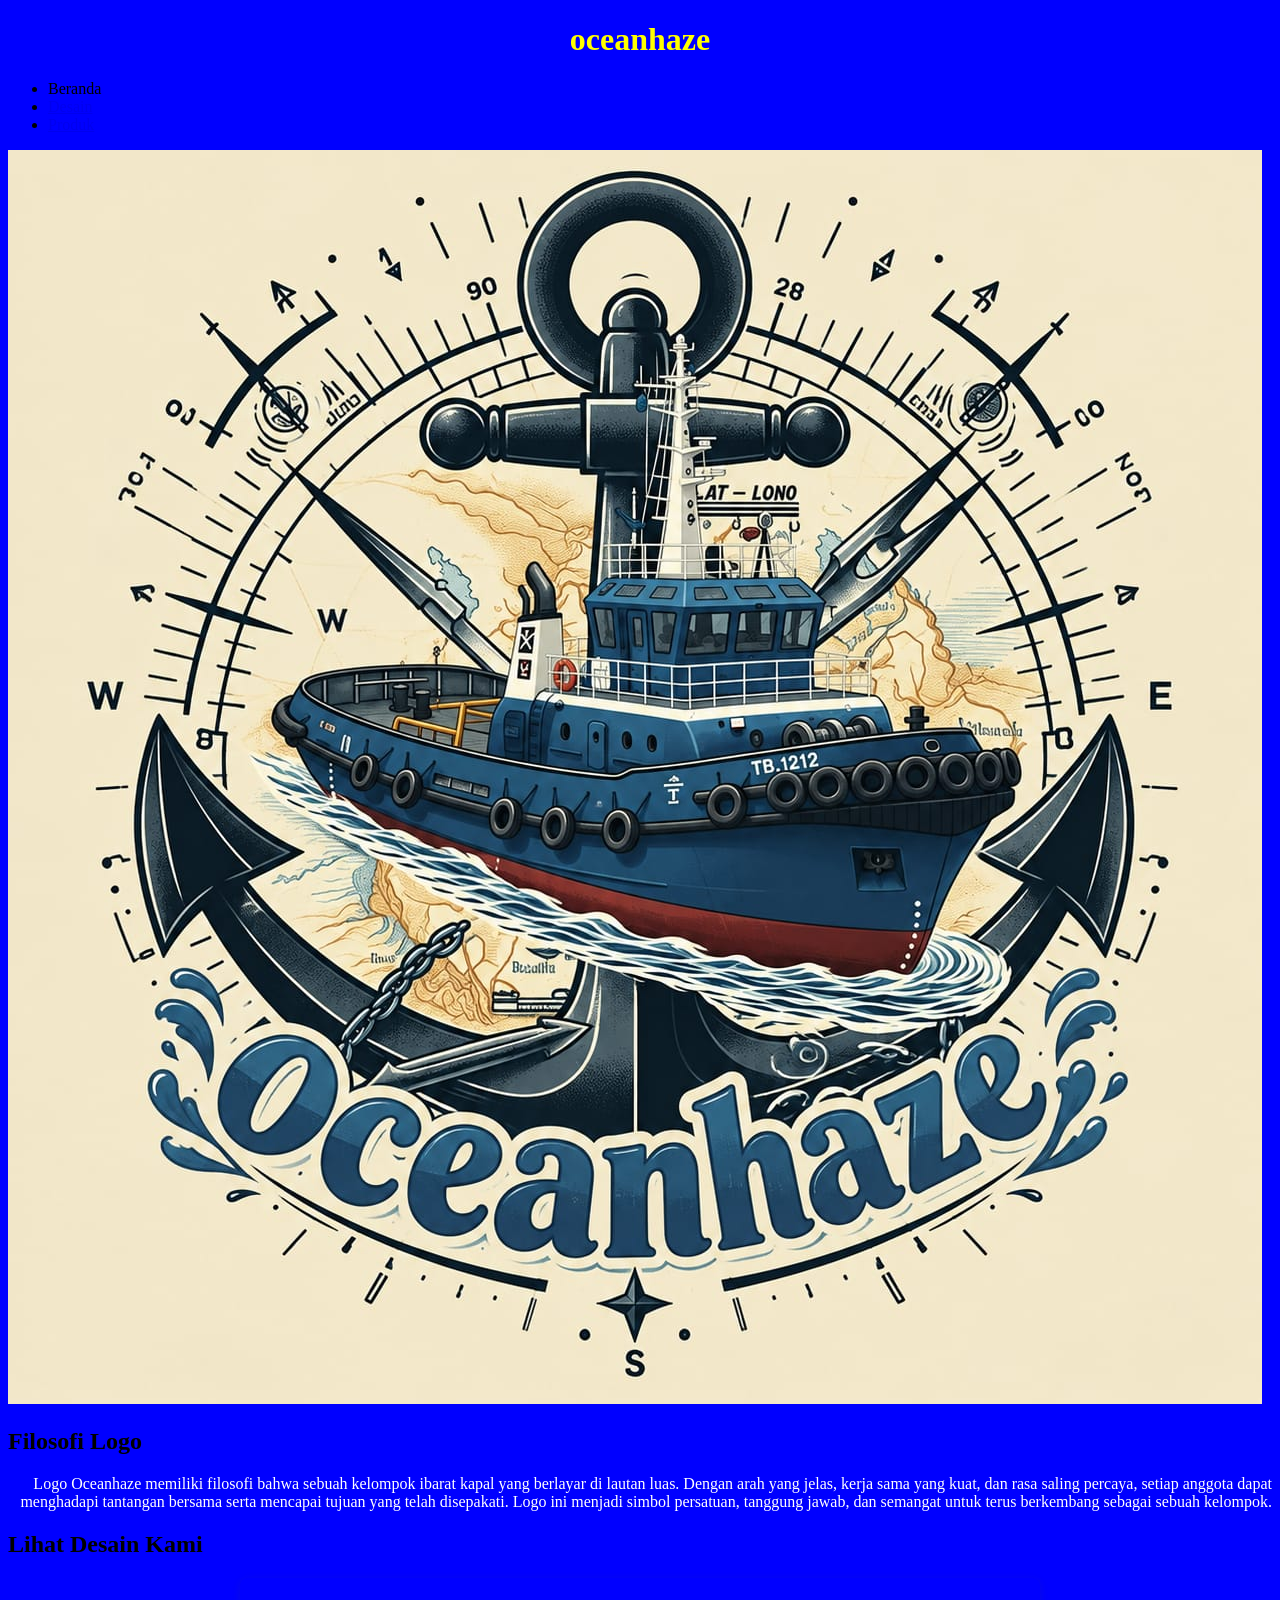
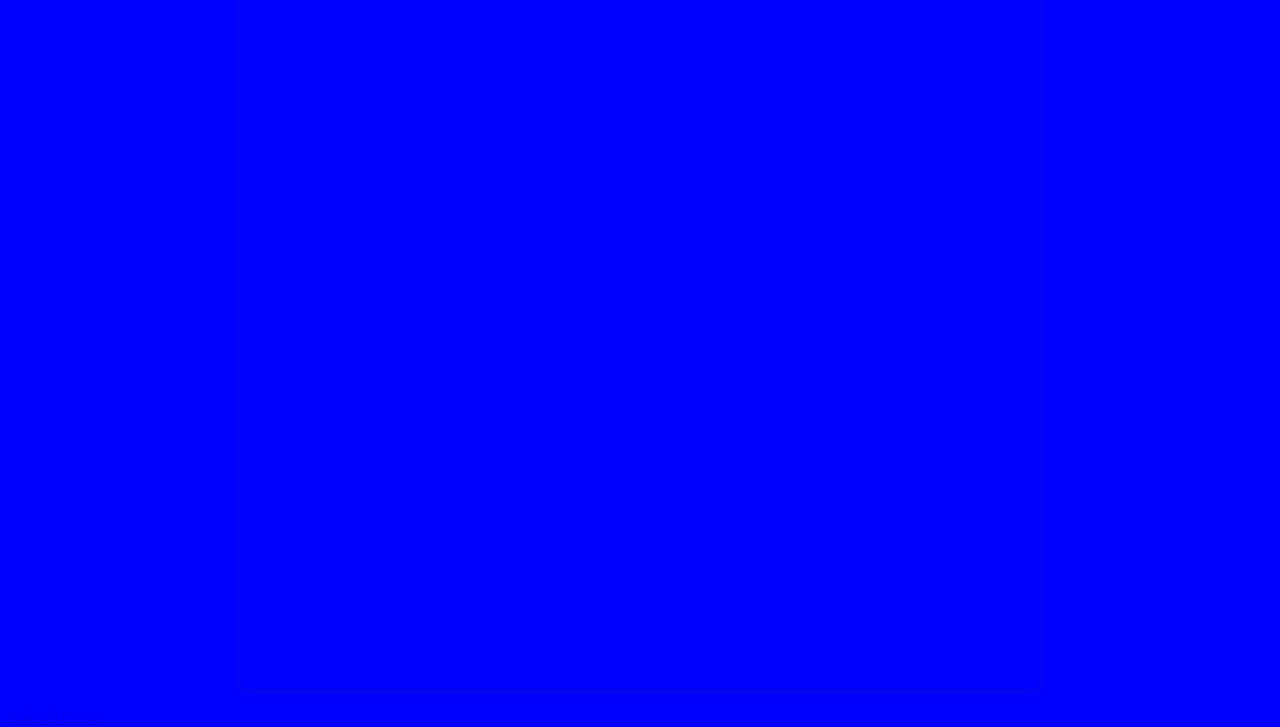
==== index.html @ 92beea26 "Update index.html" ====
<!DOCTYPE html>
<html lang="id">
<head>
  <meta charset="UTF-8">
  <meta name="viewport" content="width=device-width, initial-scale=1.0">
  <title>oceanhaze</title>
  <link rel="stylesheet" href="style.css">
</head>
<body>
  <div class="content">
    <h1>oceanhaze</h1>

    <ul>
      <li>Beranda</li>
      <li><a href="desain.html">Desain</a></li>
      <li><a href="produk.html">Produk</a></li>
    </ul>

    <img src="logo1.jpg" alt="oceanhaze" class="logo">

    <h2>Filosofi Logo</h2>
    <p>Logo Oceanhaze memiliki filosofi bahwa sebuah kelompok ibarat kapal yang berlayar di lautan luas. Dengan arah yang jelas, kerja sama yang kuat, dan rasa saling percaya, setiap anggota dapat menghadapi tantangan bersama serta mencapai tujuan yang telah disepakati. Logo ini menjadi simbol persatuan, tanggung jawab, dan semangat untuk terus berkembang sebagai sebuah kelompok.   </p>

    <h2>Lihat Desain Kami</h2>

<div style="position: relative; width: 100%; max-width: 800px; margin: 20px auto; height: 0; padding-top: 56.25%; box-shadow: 0 2px 8px 0 rgba(63,69,81,0.16); overflow: hidden; border-radius: 8px; will-change: transform;">
  <iframe loading="lazy" style="position: absolute; width: 100%; height: 100%; top: 0; left: 0; border: none; padding: 0; margin: 0;"
    src="https://canva.link/8p2ozuhrlakd3a4" allowfullscreen="allowfullscreen" allow="fullscreen">
  </iframe>
</div>

<a href="https://canva.link/8p2ozuhrlakd3a4" target="_blank" rel="noopener" class="tombol">
  Buka di Canva
</a>
  </div>
</body>
</html>
---- style.css ----
html {
  height: 100%;
}
h1 {text-align:center;color:yellow;
   font-weight:bold;
   }
    p {text-align:right;
      font-family:times new roman;
      font-size:11;
       color:white;
      }
body {background-color:blue;
      border:6px white;
      border-radius:25px;
     }
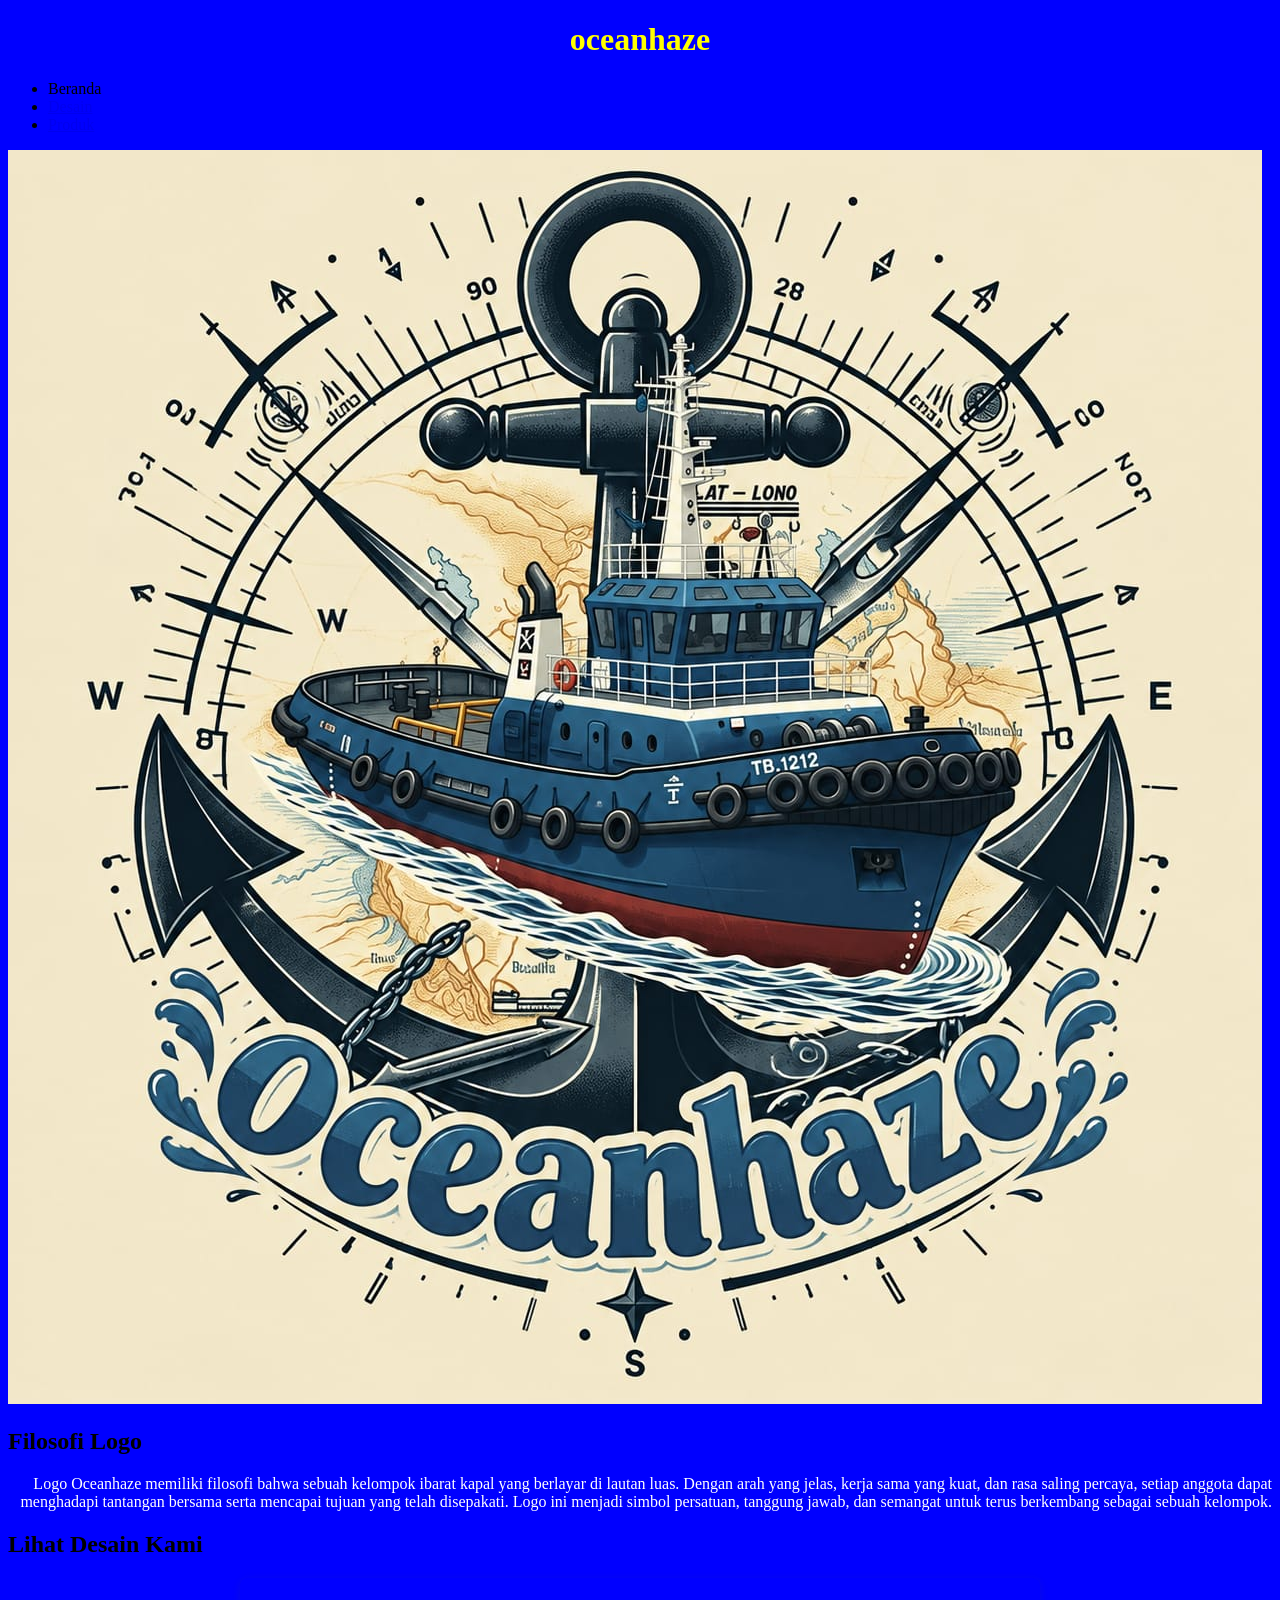
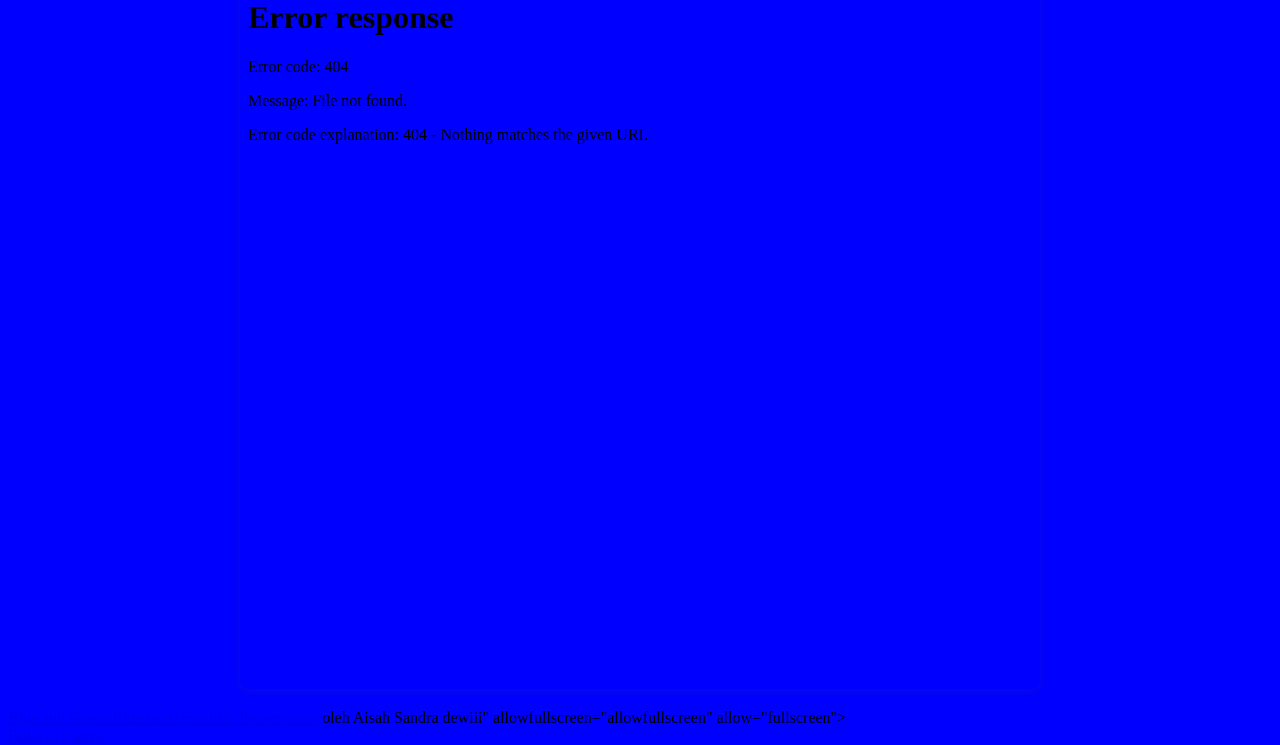
==== commit 98bacecb: "Update index.html" ====
--- a/index.html
+++ b/index.html
@@ -25,7 +25,14 @@
 
 <div style="position: relative; width: 100%; max-width: 800px; margin: 20px auto; height: 0; padding-top: 56.25%; box-shadow: 0 2px 8px 0 rgba(63,69,81,0.16); overflow: hidden; border-radius: 8px; will-change: transform;">
   <iframe loading="lazy" style="position: absolute; width: 100%; height: 100%; top: 0; left: 0; border: none; padding: 0; margin: 0;"
-    src="https://canva.link/8p2ozuhrlakd3a4" allowfullscreen="allowfullscreen" allow="fullscreen">
+    src="<div style="position: relative; width: 100%; height: 0; padding-top: 56.2500%;
+ padding-bottom: 0; box-shadow: 0 2px 8px 0 rgba(63,69,81,0.16); margin-top: 1.6em; margin-bottom: 0.9em; overflow: hidden;
+ border-radius: 8px; will-change: transform;">
+  <iframe loading="lazy" style="position: absolute; width: 100%; height: 100%; top: 0; left: 0; border: none; padding: 0;margin: 0;"
+    src="https://www.canva.com/design/DAHXHnWVljQ/9hbPjhx41VE2E7U8H_aywQ/view?embed" allowfullscreen="allowfullscreen" allow="fullscreen">
+  </iframe>
+</div>
+<a href="https:&#x2F;&#x2F;www.canva.com&#x2F;design&#x2F;DAHXHnWVljQ&#x2F;9hbPjhx41VE2E7U8H_aywQ&#x2F;view?utm_content=DAHXHnWVljQ&amp;utm_campaign=designshare&amp;utm_medium=embeds&amp;utm_source=link" target="_blank" rel="noopener">Blue and Green Illustrated Sea Life Presentation</a> oleh Aisah Sandra dewiii" allowfullscreen="allowfullscreen" allow="fullscreen">
   </iframe>
 </div>
 
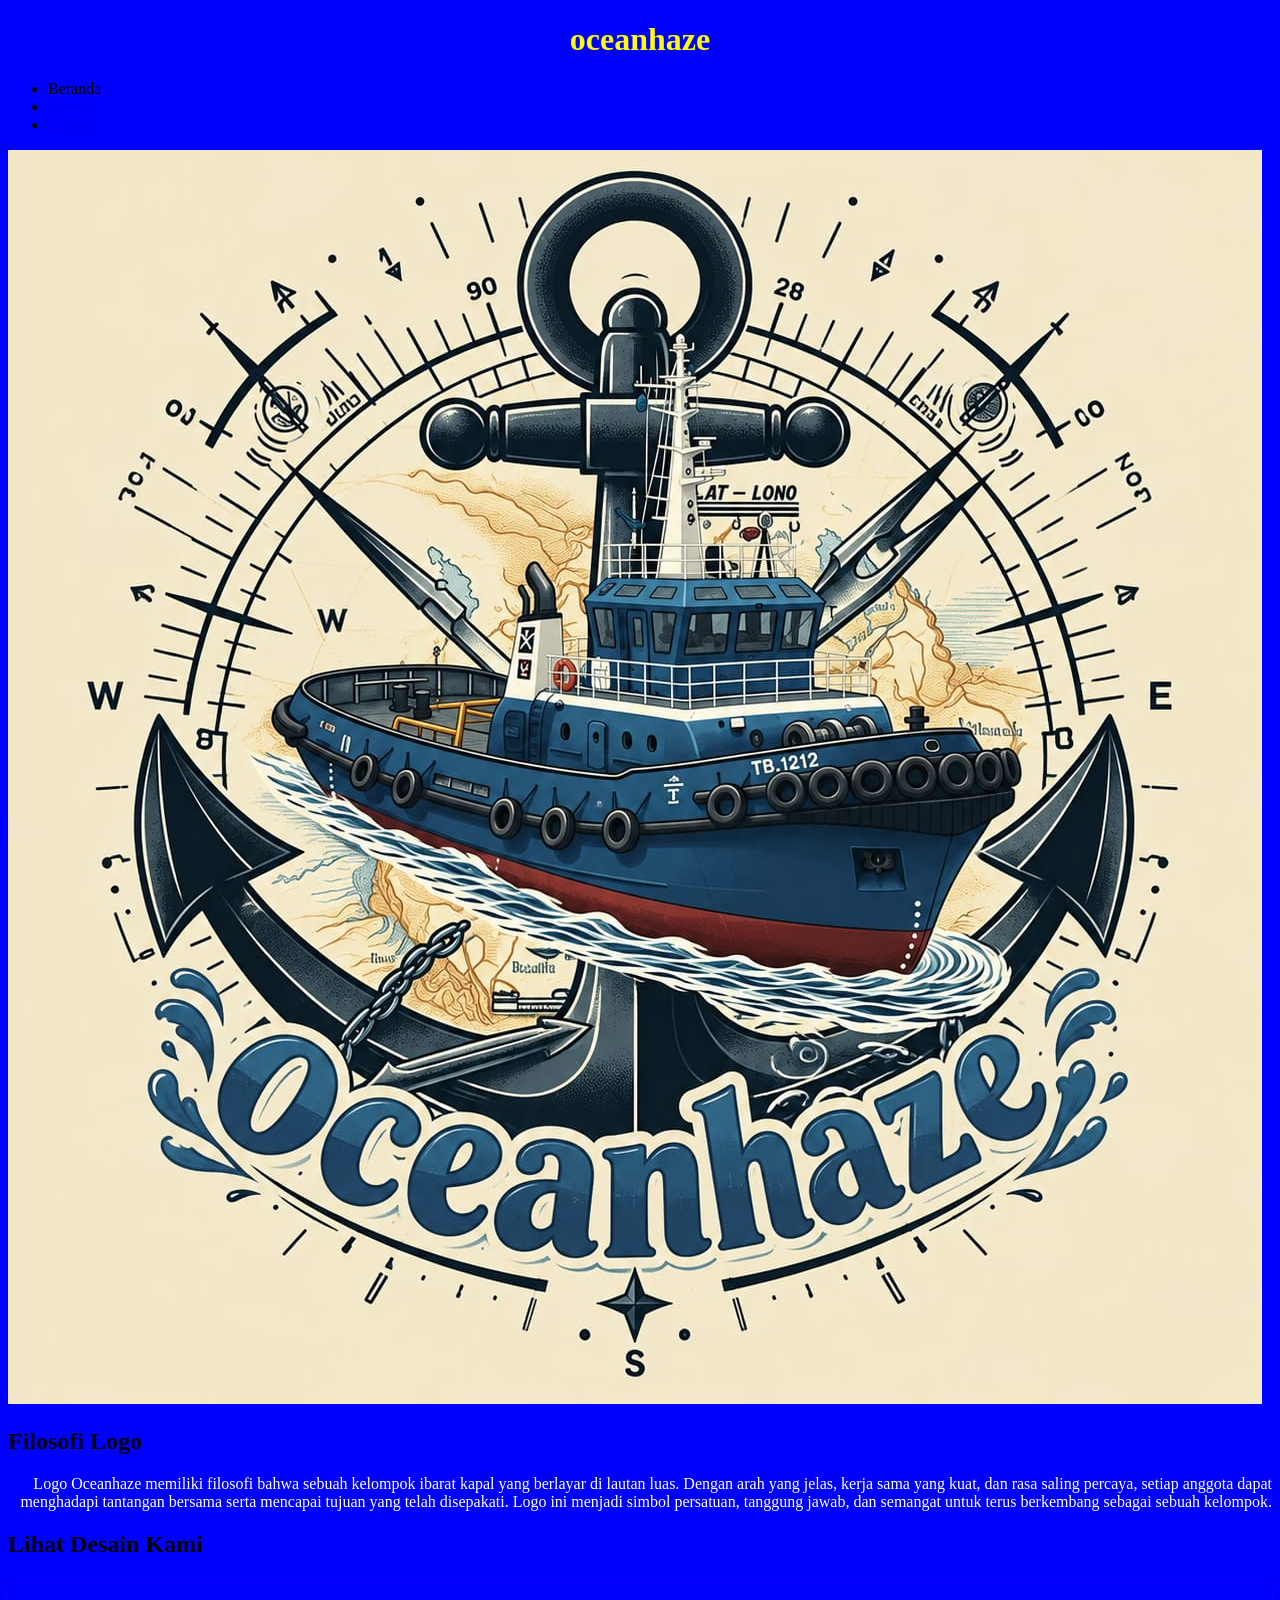
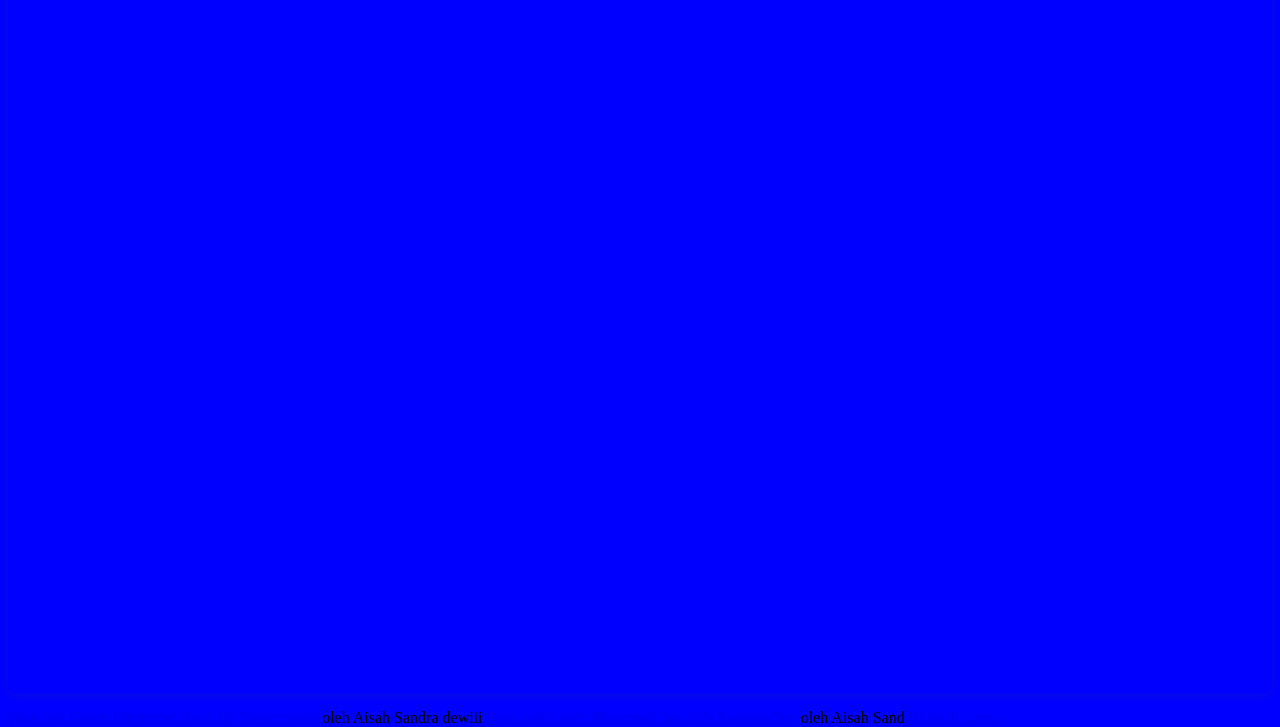
==== commit 7daf3545: "Update index.html" ====
--- a/index.html
+++ b/index.html
@@ -23,22 +23,18 @@
 
     <h2>Lihat Desain Kami</h2>
 
-<div style="position: relative; width: 100%; max-width: 800px; margin: 20px auto; height: 0; padding-top: 56.25%; box-shadow: 0 2px 8px 0 rgba(63,69,81,0.16); overflow: hidden; border-radius: 8px; will-change: transform;">
-  <iframe loading="lazy" style="position: absolute; width: 100%; height: 100%; top: 0; left: 0; border: none; padding: 0; margin: 0;"
-    src="<div style="position: relative; width: 100%; height: 0; padding-top: 56.2500%;
+<div style="position: relative; width: 100%; height: 0; padding-top: 56.2500%;
  padding-bottom: 0; box-shadow: 0 2px 8px 0 rgba(63,69,81,0.16); margin-top: 1.6em; margin-bottom: 0.9em; overflow: hidden;
  border-radius: 8px; will-change: transform;">
   <iframe loading="lazy" style="position: absolute; width: 100%; height: 100%; top: 0; left: 0; border: none; padding: 0;margin: 0;"
     src="https://www.canva.com/design/DAHXHnWVljQ/9hbPjhx41VE2E7U8H_aywQ/view?embed" allowfullscreen="allowfullscreen" allow="fullscreen">
   </iframe>
 </div>
-<a href="https:&#x2F;&#x2F;www.canva.com&#x2F;design&#x2F;DAHXHnWVljQ&#x2F;9hbPjhx41VE2E7U8H_aywQ&#x2F;view?utm_content=DAHXHnWVljQ&amp;utm_campaign=designshare&amp;utm_medium=embeds&amp;utm_source=link" target="_blank" rel="noopener">Blue and Green Illustrated Sea Life Presentation</a> oleh Aisah Sandra dewiii" allowfullscreen="allowfullscreen" allow="fullscreen">
-  </iframe>
-</div>
+<a href="https:&#x2F;&#x2F;www.canva.com&#x2F;design&#x2F;DAHXHnWVljQ&#x2F;9hbPjhx41VE2E7U8H_aywQ&#x2F;view?utm_content=DAHXHnWVljQ&amp;utm_campaign=designshare&amp;utm_medium=embeds&amp;utm_source=link" target="_blank" rel="noopener">Blue and Green Illustrated Sea Life Presentation</a> oleh Aisah Sandra dewiii
+<a href="https:&#x2F;&#x2F;www.canva.com&#x2F;design&#x2F;DAHXHnWVljQ&#x2F;9hbPjhx41VE2E7U8H_aywQ&#x2F;view?utm_content=DAHXHnWVljQ&amp;utm_campaign=designshare&amp;utm_medium=embeds&amp;utm_source=link" target="_blank" rel="noopener">Blue and Green Illustrated Sea Life Presentation</a> oleh Aisah Sand
 
 <a href="https://canva.link/8p2ozuhrlakd3a4" target="_blank" rel="noopener" class="tombol">
-  Buka di Canva
-</a>
+  Buka di Canva</a>
   </div>
 </body>
 </html>
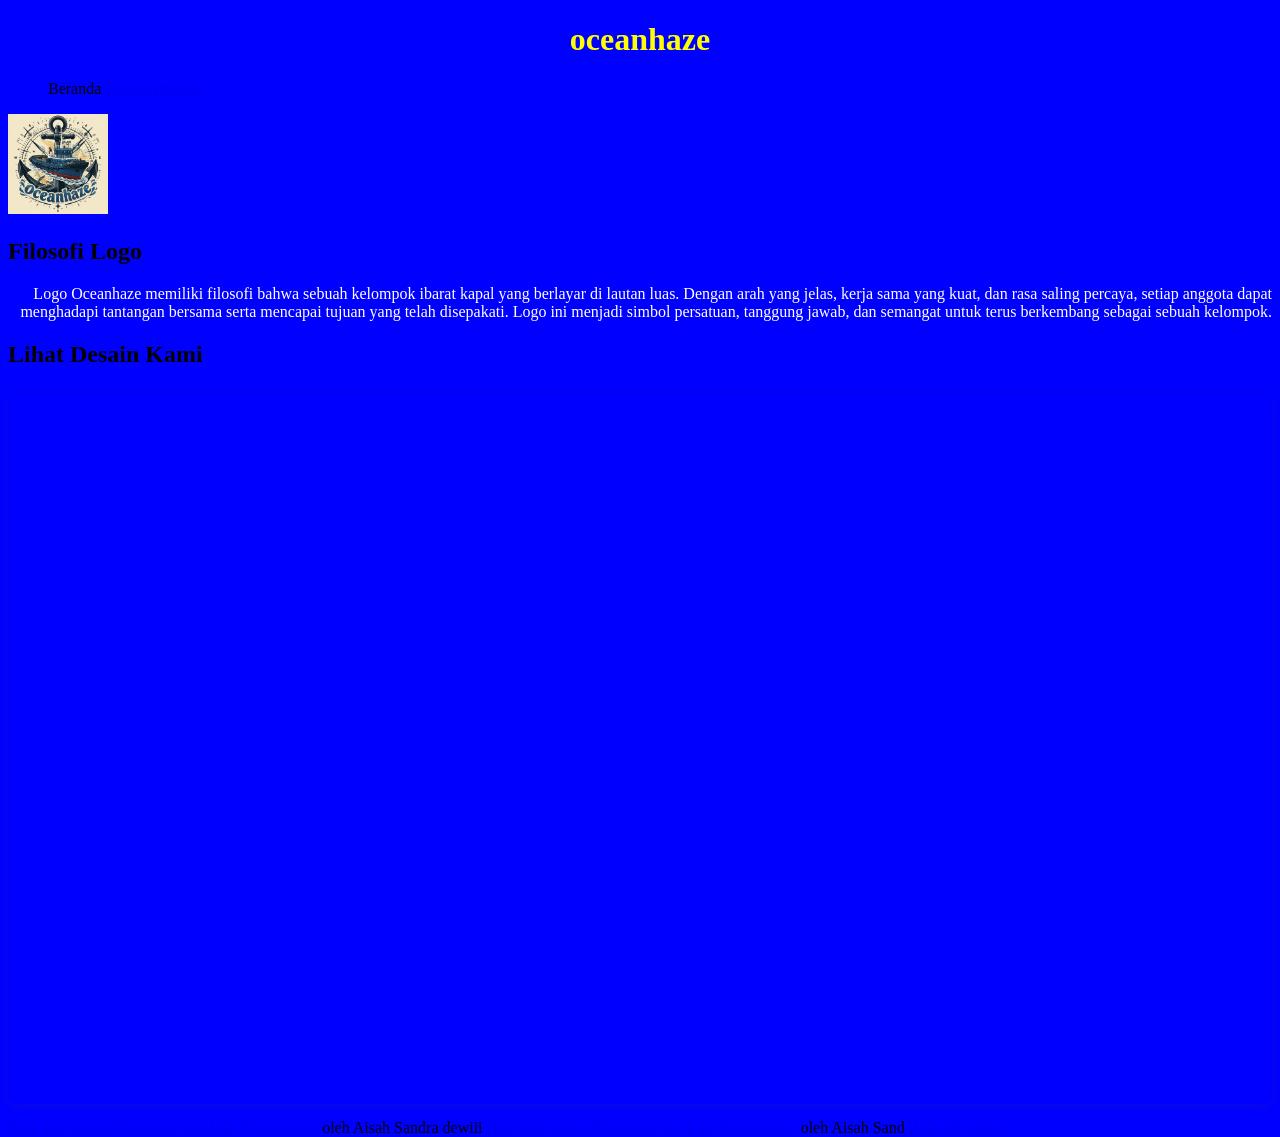
==== commit 631cd37c: "Update index.html" ====
--- a/index.html
+++ b/index.html
@@ -7,7 +7,7 @@
   <link rel="stylesheet" href="style.css">
 </head>
 <body>
-  <div class="content">
+  
     <h1>oceanhaze</h1>
 
     <ul>
--- a/style.css
+++ b/style.css
@@ -14,3 +14,8 @@
       border-radius:25px;
      }
 
+ul {list-style-type:none;}
+li {display:inline;
+   }
+img {width:100px;
+    }
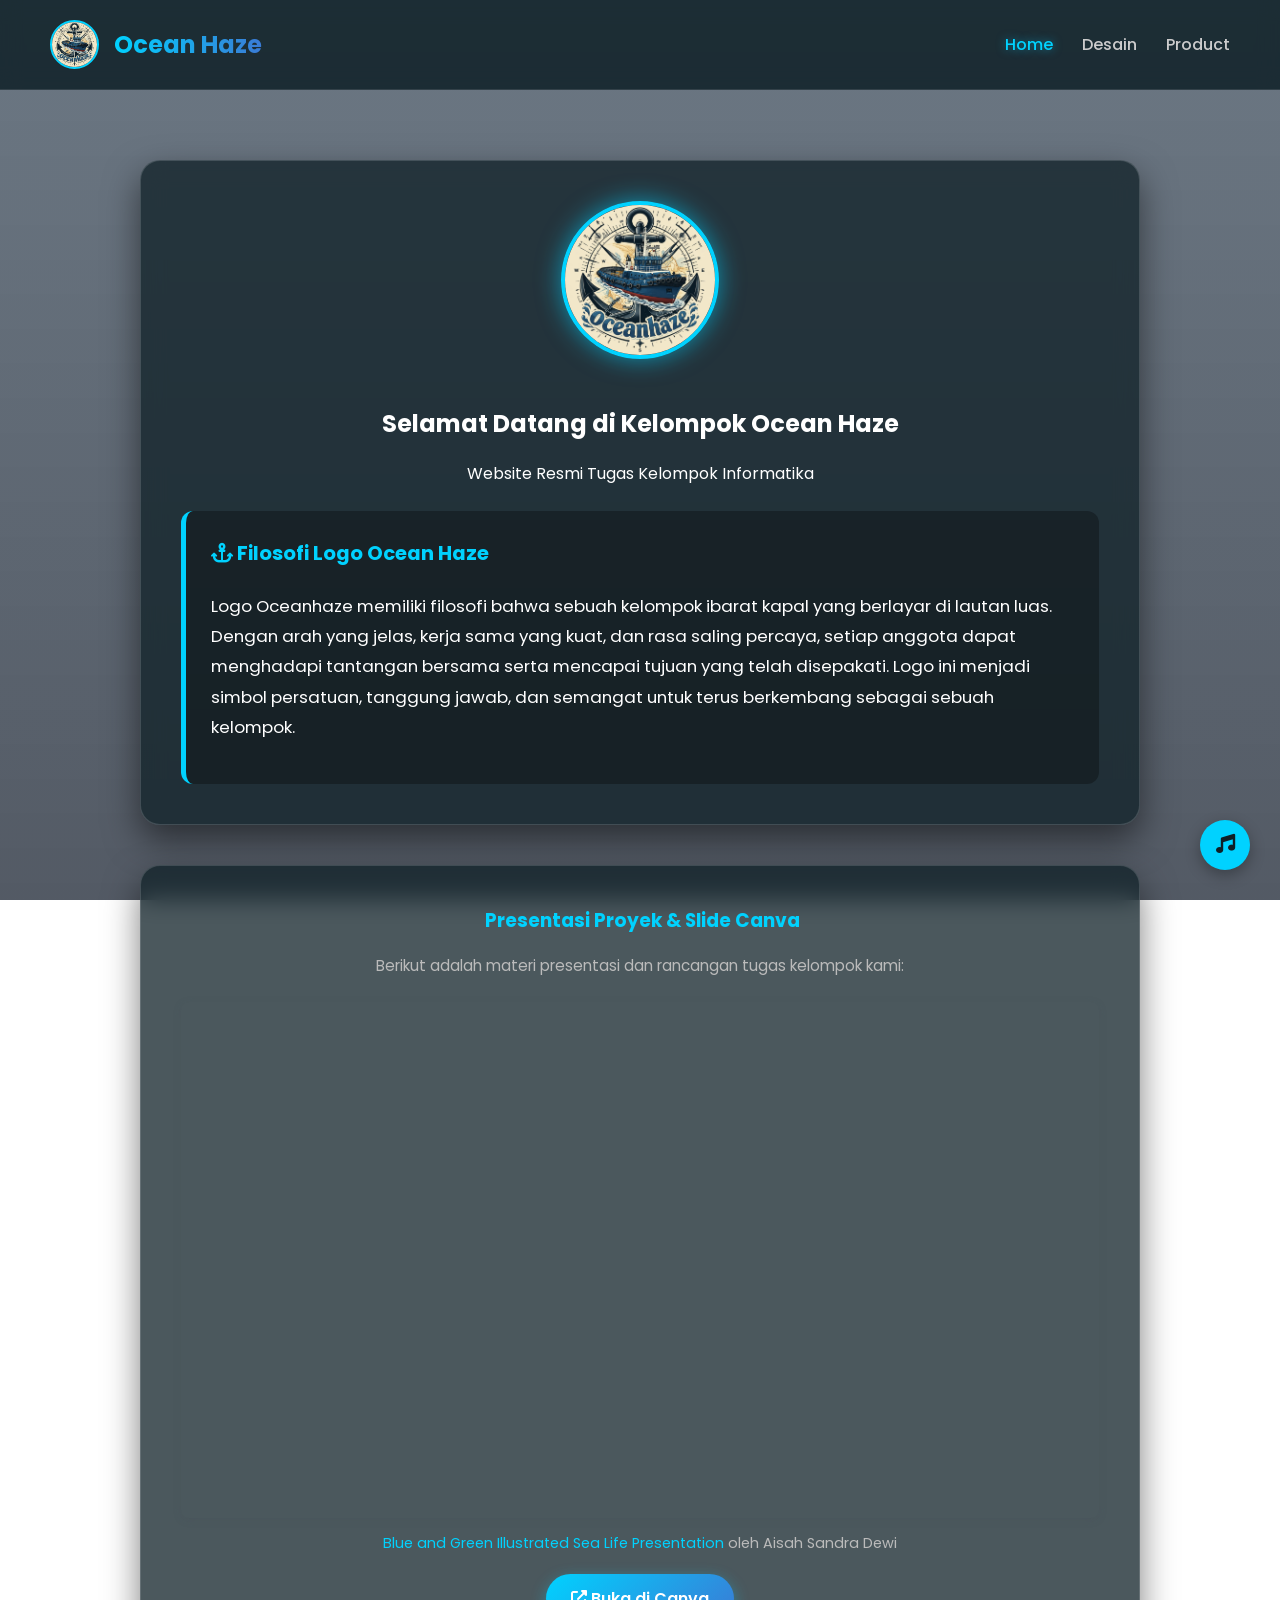
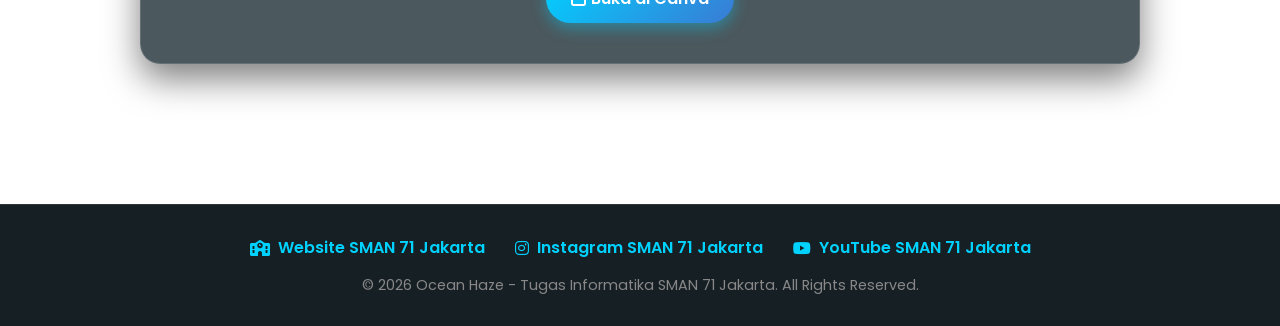
==== commit 4fbcabd5: "Create index.html" ====
--- a/index.html
+++ b/index.html
@@ -1,40 +1,358 @@
 <!DOCTYPE html>
 <html lang="id">
 <head>
-  <meta charset="UTF-8">
-  <meta name="viewport" content="width=device-width, initial-scale=1.0">
-  <title>oceanhaze</title>
-  <link rel="stylesheet" href="style.css">
+    <meta charset="UTF-8">
+    <meta name="viewport" content="width=device-width, initial-scale=1.0">
+    <title>Ocean Haze - Beranda</title>
+    <!-- Google Fonts & FontAwesome untuk Ikon -->
+    <link href="https://fonts.googleapis.com/css2?family=Poppins:wght@300;400;600;700&display=swap" rel="stylesheet">
+    <link rel="stylesheet" href="https://cdnjs.cloudflare.com/ajax/libs/font-awesome/6.4.0/css/all.min.css">
+    <style>
+        /* Kustom Mouse Pointer bertema Ocean */
+        body, html {
+            cursor: url('https://img.icons8.com/color/24/water.png'), auto;
+            margin: 0;
+            padding: 0;
+            font-family: 'Poppins', sans-serif;
+            color: #fff;
+            overflow-x: hidden;
+            scroll-behavior: smooth;
+        }
+
+        /* Background Gambar Underwater Cartoon dengan Efek Overlay Gelap agar Teks Jelas */
+        .ocean-bg {
+            position: fixed;
+            top: 0;
+            left: 0;
+            width: 100%;
+            height: 100vh;
+            background: linear-gradient(rgba(10, 30, 50, 0.6), rgba(10, 20, 35, 0.7)), 
+                        url('view-underwater-sea-life-cartoon-style.jpg') no-repeat center center fixed;
+            background-size: cover;
+            z-index: -1;
+        }
+
+        /* Navigasi / Header */
+        header {
+            display: flex;
+            justify-content: space-between;
+            align-items: center;
+            padding: 20px 50px;
+            background: rgba(15, 32, 39, 0.85);
+            backdrop-filter: blur(10px);
+            position: sticky;
+            top: 0;
+            z-index: 100;
+            border-bottom: 1px solid rgba(255, 255, 255, 0.1);
+        }
+
+        .logo-title {
+            display: flex;
+            align-items: center;
+            gap: 15px;
+        }
+
+        .logo-title img {
+            width: 45px;
+            height: 45px;
+            border-radius: 50%;
+            object-fit: cover;
+            border: 2px solid #00d2ff;
+        }
+
+        .logo-title h1 {
+            font-size: 1.5rem;
+            margin: 0;
+            background: linear-gradient(to right, #00d2ff, #3a7bd5);
+            -webkit-background-clip: text;
+            -webkit-text-fill-color: transparent;
+        }
+
+        nav a {
+            color: #ccc;
+            text-decoration: none;
+            margin-left: 25px;
+            font-weight: 500;
+            transition: 0.3s;
+        }
+
+        nav a:hover, nav a.active {
+            color: #00d2ff;
+            text-shadow: 0 0 10px rgba(0, 210, 255, 0.5);
+        }
+
+        /* Konten Utama */
+        .container {
+            max-width: 1000px;
+            margin: 50px auto;
+            padding: 20px;
+            text-align: center;
+        }
+
+        .hero-card {
+            background: rgba(15, 32, 39, 0.75);
+            backdrop-filter: blur(12px);
+            border: 1px solid rgba(255, 255, 255, 0.15);
+            border-radius: 20px;
+            padding: 40px;
+            box-shadow: 0 15px 35px rgba(0, 0, 0, 0.5);
+            margin-bottom: 40px;
+        }
+
+        .main-logo {
+            width: 150px;
+            height: 150px;
+            border-radius: 50%;
+            object-fit: cover;
+            border: 4px solid #00d2ff;
+            box-shadow: 0 0 25px rgba(0, 210, 255, 0.6);
+            margin-bottom: 20px;
+            transition: transform 0.5s;
+        }
+
+        .main-logo:hover {
+            transform: scale(1.05);
+        }
+
+        .philosophy-box {
+            text-align: left;
+            background: rgba(0, 0, 0, 0.3);
+            padding: 25px;
+            border-radius: 12px;
+            border-left: 5px solid #00d2ff;
+            margin-top: 25px;
+            line-height: 1.8;
+            font-size: 1.05rem;
+        }
+
+        /* Tombol Kustom untuk Canva */
+        .tombol {
+            display: inline-block;
+            background: linear-gradient(135deg, #00d2ff, #3a7bd5);
+            color: #fff;
+            padding: 12px 25px;
+            border-radius: 25px;
+            text-decoration: none;
+            font-weight: 600;
+            margin-top: 20px;
+            box-shadow: 0 5px 15px rgba(0, 210, 255, 0.4);
+            transition: 0.3s;
+        }
+
+        .tombol:hover {
+            transform: translateY(-2px);
+            box-shadow: 0 8px 20px rgba(0, 210, 255, 0.6);
+            color: #fff;
+        }
+
+        .canva-credits {
+            margin-top: 15px;
+            font-size: 0.9rem;
+            color: #bbb;
+        }
+
+        .canva-credits a {
+            color: #00d2ff;
+            text-decoration: none;
+        }
+
+        .canva-credits a:hover {
+            text-decoration: underline;
+        }
+
+        /* Backsound Control Button */
+        .audio-control {
+            position: fixed;
+            bottom: 30px;
+            right: 30px;
+            background: #00d2ff;
+            color: #0f2027;
+            border: none;
+            width: 50px;
+            height: 50px;
+            border-radius: 50%;
+            cursor: pointer;
+            box-shadow: 0 5px 15px rgba(0,0,0,0.3);
+            font-size: 1.2rem;
+            z-index: 1000;
+            transition: 0.3s;
+            display: flex;
+            align-items: center;
+            justify-content: center;
+        }
+
+        .audio-control:hover {
+            transform: scale(1.1);
+            background: #fff;
+        }
+
+        /* Footer Credential */
+        footer {
+            background: rgba(10, 20, 25, 0.95);
+            padding: 30px 20px;
+            text-align: center;
+            border-top: 1px solid rgba(255, 255, 255, 0.1);
+            margin-top: 80px;
+        }
+
+        .footer-links {
+            display: flex;
+            justify-content: center;
+            gap: 30px;
+            margin-bottom: 15px;
+            flex-wrap: wrap;
+        }
+
+        .footer-links a {
+            color: #00d2ff;
+            text-decoration: none;
+            font-weight: 600;
+            display: flex;
+            align-items: center;
+            gap: 8px;
+            transition: 0.3s;
+        }
+
+        .footer-links a:hover {
+            color: #fff;
+            text-shadow: 0 0 8px #00d2ff;
+        }
+
+        footer p {
+            color: #888;
+            font-size: 0.9rem;
+            margin: 0;
+        }
+    </style>
 </head>
 <body>
-  
-    <h1>oceanhaze</h1>
-
-    <ul>
-      <li>Beranda</li>
-      <li><a href="desain.html">Desain</a></li>
-      <li><a href="produk.html">Produk</a></li>
-    </ul>
-
-    <img src="logo1.jpg" alt="oceanhaze" class="logo">
-
-    <h2>Filosofi Logo</h2>
-    <p>Logo Oceanhaze memiliki filosofi bahwa sebuah kelompok ibarat kapal yang berlayar di lautan luas. Dengan arah yang jelas, kerja sama yang kuat, dan rasa saling percaya, setiap anggota dapat menghadapi tantangan bersama serta mencapai tujuan yang telah disepakati. Logo ini menjadi simbol persatuan, tanggung jawab, dan semangat untuk terus berkembang sebagai sebuah kelompok.   </p>
-
-    <h2>Lihat Desain Kami</h2>
-
-<div style="position: relative; width: 100%; height: 0; padding-top: 56.2500%;
- padding-bottom: 0; box-shadow: 0 2px 8px 0 rgba(63,69,81,0.16); margin-top: 1.6em; margin-bottom: 0.9em; overflow: hidden;
- border-radius: 8px; will-change: transform;">
-  <iframe loading="lazy" style="position: absolute; width: 100%; height: 100%; top: 0; left: 0; border: none; padding: 0;margin: 0;"
-    src="https://www.canva.com/design/DAHXHnWVljQ/9hbPjhx41VE2E7U8H_aywQ/view?embed" allowfullscreen="allowfullscreen" allow="fullscreen">
-  </iframe>
-</div>
-<a href="https:&#x2F;&#x2F;www.canva.com&#x2F;design&#x2F;DAHXHnWVljQ&#x2F;9hbPjhx41VE2E7U8H_aywQ&#x2F;view?utm_content=DAHXHnWVljQ&amp;utm_campaign=designshare&amp;utm_medium=embeds&amp;utm_source=link" target="_blank" rel="noopener">Blue and Green Illustrated Sea Life Presentation</a> oleh Aisah Sandra dewiii
-<a href="https:&#x2F;&#x2F;www.canva.com&#x2F;design&#x2F;DAHXHnWVljQ&#x2F;9hbPjhx41VE2E7U8H_aywQ&#x2F;view?utm_content=DAHXHnWVljQ&amp;utm_campaign=designshare&amp;utm_medium=embeds&amp;utm_source=link" target="_blank" rel="noopener">Blue and Green Illustrated Sea Life Presentation</a> oleh Aisah Sand
-
-<a href="https://canva.link/8p2ozuhrlakd3a4" target="_blank" rel="noopener" class="tombol">
-  Buka di Canva</a>
-  </div>
+
+    <!-- Background Gambar Bawah Laut -->
+    <div class="ocean-bg"></div>
+
+    <!-- Navigasi Website -->
+    <header>
+        <div class="logo-title">
+            <img src="logo1.jpg" alt="Logo Ocean Haze" onerror="this.src='https://via.placeholder.com/45'">
+            <h1>Ocean Haze</h1>
+        </div>
+        <nav>
+            <a href="index.html" class="active">Home</a>
+            <a href="Desain.html">Desain</a>
+            <a href="Product.html">Product</a>
+        </nav>
+    </header>
+
+    <!-- Konten Beranda -->
+    <div class="container">
+        <div class="hero-card">
+            <!-- Logo Utama -->
+            <img src="logo1.jpg" alt="Logo Ocean Haze" class="main-logo" onerror="this.src='https://via.placeholder.com/150'">
+            <h2>Selamat Datang di Kelompok Ocean Haze</h2>
+            <p>Website Resmi Tugas Kelompok Informatika</p>
+
+            <!-- Filosofi Logo -->
+            <div class="philosophy-box">
+                <h3 style="margin-top: 0; color: #00d2ff;"><i class="fa-solid fa-anchor"></i> Filosofi Logo Ocean Haze</h3>
+                <p>
+                    Logo Oceanhaze memiliki filosofi bahwa sebuah kelompok ibarat kapal yang berlayar di lautan luas. 
+                    Dengan arah yang jelas, kerja sama yang kuat, dan rasa saling percaya, setiap anggota dapat menghadapi 
+                    tantangan bersama serta mencapai tujuan yang telah disepakati. Logo ini menjadi simbol persatuan, 
+                    tanggung jawab, dan semangat untuk terus berkembang sebagai sebuah kelompok.
+                </p>
+            </div>
+        </div>
+
+        <!-- Frame Embed Slide Canva -->
+        <div class="hero-card">
+            <h3 style="color: #00d2ff; margin-top: 0;"><i class="fa-solid fa-presentation-screen"></i> Presentasi Proyek & Slide Canva</h3>
+            <p style="color: #bbb; font-size: 0.95rem;">Berikut adalah materi presentasi dan rancangan tugas kelompok kami:</p>
+            
+            <div style="position: relative; width: 100%; height: 0; padding-top: 56.2500%; padding-bottom: 0; box-shadow: 0 2px 8px 0 rgba(63,69,81,0.16); margin-top: 1.6em; margin-bottom: 0.9em; overflow: hidden; border-radius: 8px; will-change: transform;">
+                <iframe loading="lazy" style="position: absolute; width: 100%; height: 100%; top: 0; left: 0; border: none; padding: 0; margin: 0;"
+                    src="https://www.canva.com/design/DAHXHnWVljQ/9hbPjhx41VE2E7U8H_aywQ/view?embed" allowfullscreen="allowfullscreen" allow="fullscreen">
+                </iframe>
+            </div>
+
+            <div class="canva-credits">
+                <a href="https://www.canva.com/design/DAHXHnWVljQ/9hbPjhx41VE2E7U8H_aywQ/view?utm_content=DAHXHnWVljQ&amp;utm_campaign=designshare&amp;utm_medium=embeds&amp;utm_source=link" target="_blank" rel="noopener">Blue and Green Illustrated Sea Life Presentation</a> oleh Aisah Sandra Dewi
+            </div>
+
+            <a href="https://canva.link/8p2ozuhrlakd3a4" target="_blank" rel="noopener" class="tombol">
+                <i class="fa-solid fa-external-link-alt"></i> Buka di Canva
+            </a>
+        </div>
+    </div>
+
+    <!-- Tombol Backsound Interaktif & Autoplay -->
+    <audio id="bgm" loop autoplay>
+        <source src="Ocean-Haze-Piano.mp3" type="audio/mpeg">
+        Browser Anda tidak mendukung audio element.
+    </audio>
+    <button class="audio-control" id="audioBtn" onclick="toggleAudio()" title="Putar/Hentikan Musik">
+        <i class="fa-solid fa-volume-high" id="audioIcon"></i>
+    </button>
+
+    <!-- Footer / Credential Akun -->
+    <footer>
+        <div class="footer-links">
+            <a href="https://sman71.sch.id/" target="_blank"><i class="fa-solid fa-school"></i> Website SMAN 71 Jakarta</a>
+            <a href="https://www.instagram.com/sman71jakarta/" target="_blank"><i class="fa-brands fa-instagram"></i> Instagram SMAN 71 Jakarta</a>
+            <a href="https://www.youtube.com/channel/UCcI6dd5XcopDlPktm4pVB6A" target="_blank"><i class="fa-brands fa-youtube"></i> YouTube SMAN 71 Jakarta</a>
+        </div>
+        <p>&copy; 2026 Ocean Haze - Tugas Informatika SMAN 71 Jakarta. All Rights Reserved.</p>
+    </footer>
+
+    <script>
+        const bgm = document.getElementById('bgm');
+        const audioBtn = document.getElementById('audioBtn');
+        const audioIcon = document.getElementById('audioIcon');
+        let isPlaying = true;
+
+        // Coba langsung mainkan musik saat halaman dimuat
+        window.addEventListener('DOMContentLoaded', () => {
+            bgm.volume = 0.8;
+            bgm.play().then(() => {
+                audioIcon.className = "fa-solid fa-volume-high";
+                audioBtn.style.background = "#2ecc71";
+                isPlaying = true;
+            }).catch(error => {
+                // Jika diblokir browser, aktifkan begitu ada interaksi klik/sentuh pertama di halaman
+                console.log("Autoplay dicegah browser, menunggu interaksi pengguna...");
+                audioIcon.className = "fa-solid fa-music";
+                audioBtn.style.background = "#00d2ff";
+                isPlaying = false;
+
+                const unlockAudio = () => {
+                    bgm.play().then(() => {
+                        audioIcon.className = "fa-solid fa-volume-high";
+                        audioBtn.style.background = "#2ecc71";
+                        isPlaying = true;
+                        window.removeEventListener('click', unlockAudio);
+                        window.removeEventListener('keydown', unlockAudio);
+                        window.removeEventListener('mousemove', unlockAudio);
+                    }).catch(e => console.log(e));
+                };
+
+                window.addEventListener('click', unlockAudio);
+                window.addEventListener('keydown', unlockAudio);
+                window.addEventListener('mousemove', unlockAudio);
+            });
+        });
+
+        function toggleAudio() {
+            if (isPlaying) {
+                bgm.pause();
+                audioIcon.className = "fa-solid fa-music";
+                audioBtn.style.background = "#00d2ff";
+            } else {
+                bgm.play().then(() => {
+                    audioIcon.className = "fa-solid fa-volume-high";
+                    audioBtn.style.background = "#2ecc71";
+                });
+            }
+            isPlaying = !isPlaying;
+        }
+    </script>
 </body>
 </html>
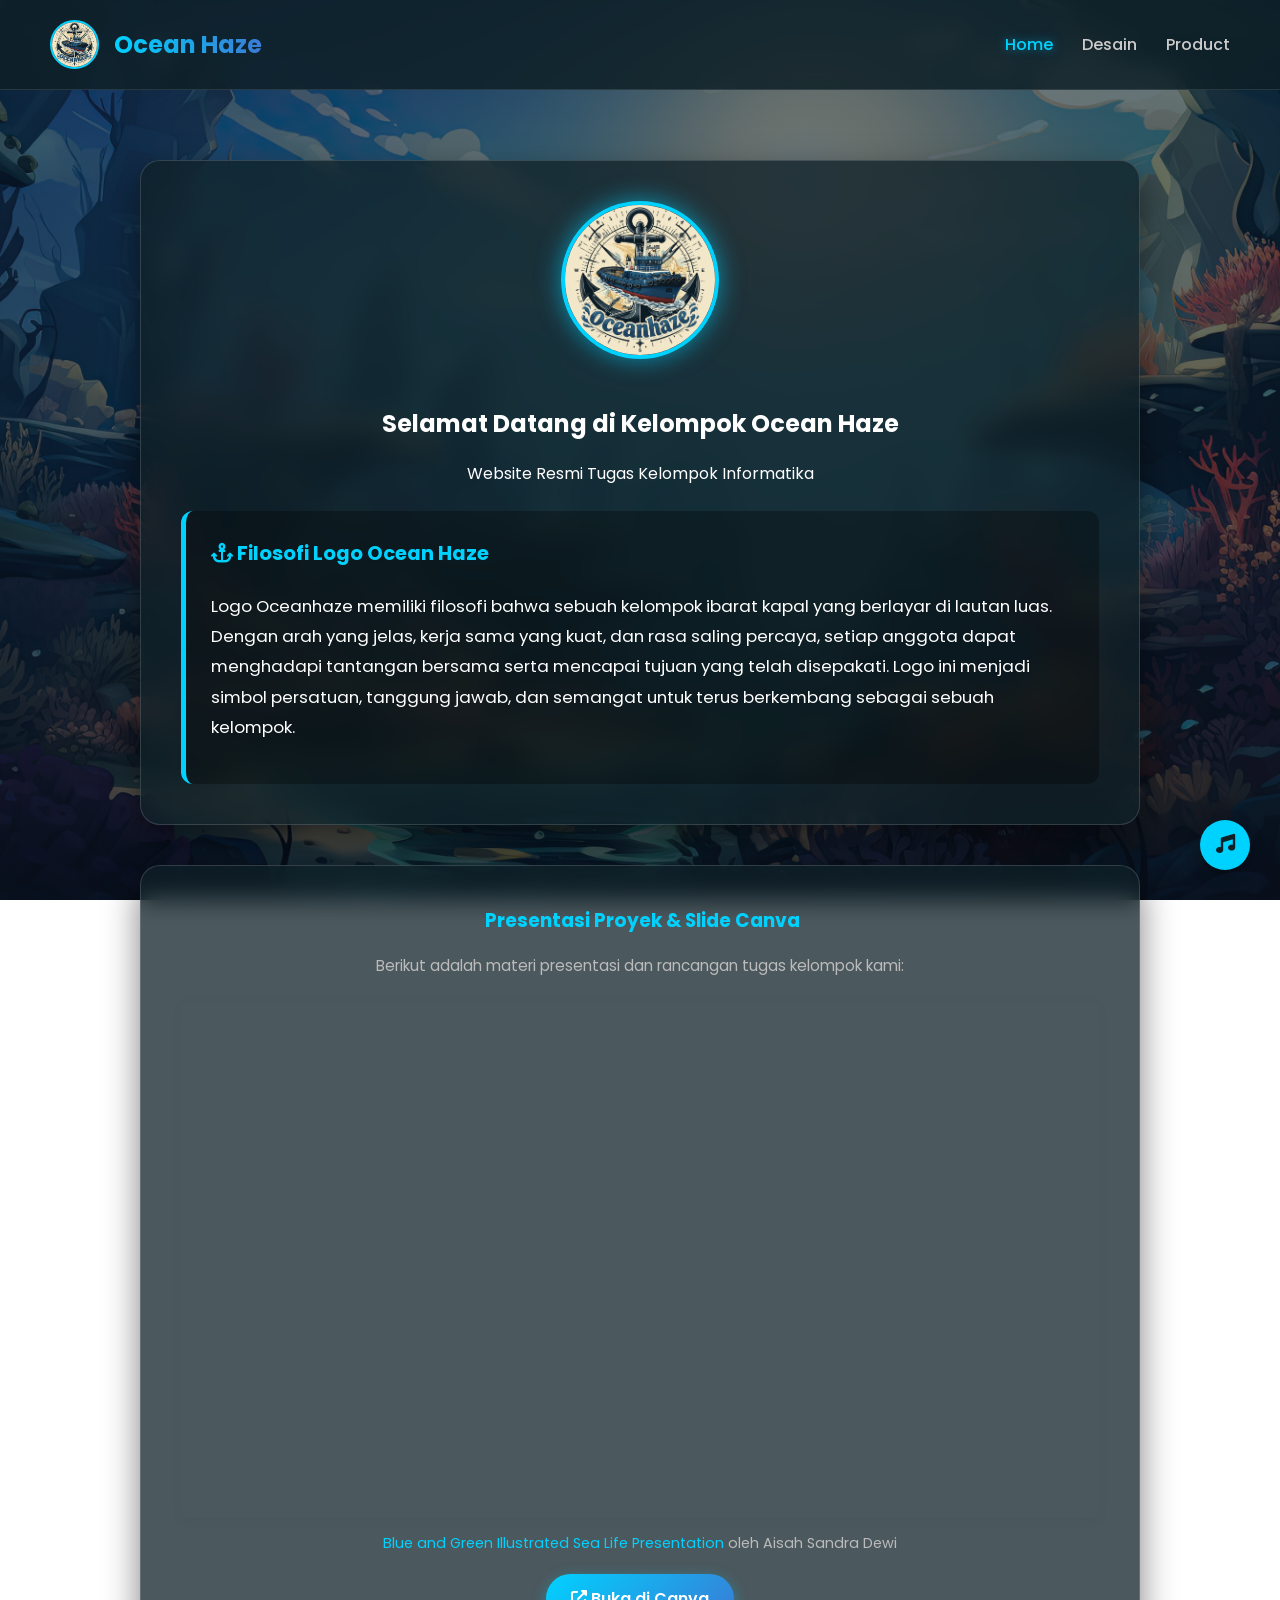
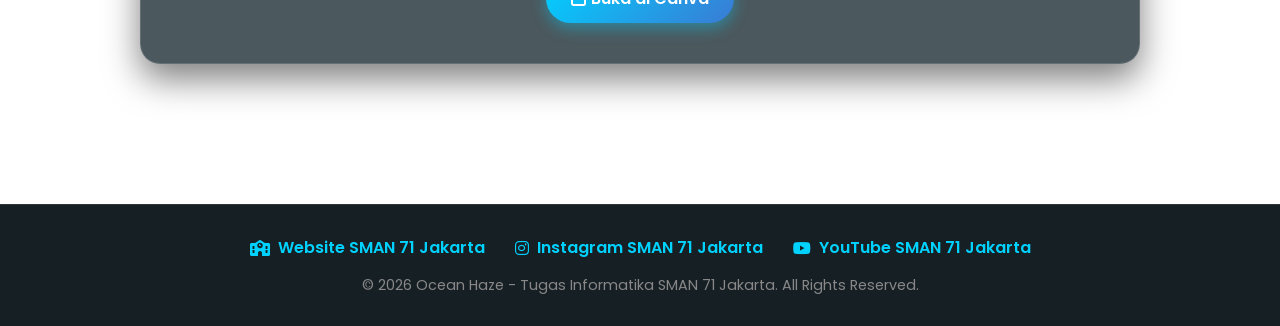
==== commit 3eb21c28: "Update index.html Perubahan Ocean Haze ada link-nya. Dan music bisa di-play/pause saat ganti laman." ====
--- a/index.html
+++ b/index.html
@@ -46,10 +46,17 @@
             border-bottom: 1px solid rgba(255, 255, 255, 0.1);
         }
 
+        /* Styling untuk Link Logo & Judul */
+        .logo-title-link {
+            text-decoration: none;
+            display: inline-block;
+        }
+
         .logo-title {
             display: flex;
             align-items: center;
             gap: 15px;
+            cursor: pointer;
         }
 
         .logo-title img {
@@ -58,6 +65,11 @@
             border-radius: 50%;
             object-fit: cover;
             border: 2px solid #00d2ff;
+            transition: transform 0.3s ease;
+        }
+
+        .logo-title-link:hover .logo-title img {
+            transform: scale(1.05);
         }
 
         .logo-title h1 {
@@ -232,14 +244,16 @@
 
     <!-- Navigasi Website -->
     <header>
-        <div class="logo-title">
-            <img src="logo1.jpg" alt="Logo Ocean Haze" onerror="this.src='https://via.placeholder.com/45'">
-            <h1>Ocean Haze</h1>
-        </div>
+        <a href="index.html" class="logo-title-link">
+            <div class="logo-title">
+                <img src="logo1.jpg" alt="Logo Ocean Haze" onerror="this.src='https://via.placeholder.com/45'">
+                <h1>Ocean Haze</h1>
+            </div>
+        </a>
         <nav>
             <a href="index.html" class="active">Home</a>
-            <a href="Desain.html">Desain</a>
-            <a href="Product.html">Product</a>
+            <a href="desain.html">Desain</a>
+            <a href="product.html">Product</a>
         </nav>
     </header>
 
@@ -284,8 +298,8 @@
         </div>
     </div>
 
-    <!-- Tombol Backsound Interaktif & Autoplay -->
-    <audio id="bgm" loop autoplay>
+    <!-- Tombol Backsound Interaktif & Sinkronisasi Antar Laman -->
+    <audio id="bgm" loop>
         <source src="Ocean-Haze-Piano.mp3" type="audio/mpeg">
         Browser Anda tidak mendukung audio element.
     </audio>
@@ -303,56 +317,91 @@
         <p>&copy; 2026 Ocean Haze - Tugas Informatika SMAN 71 Jakarta. All Rights Reserved.</p>
     </footer>
 
-    <script>
-        const bgm = document.getElementById('bgm');
-        const audioBtn = document.getElementById('audioBtn');
-        const audioIcon = document.getElementById('audioIcon');
-        let isPlaying = true;
-
-        // Coba langsung mainkan musik saat halaman dimuat
-        window.addEventListener('DOMContentLoaded', () => {
-            bgm.volume = 0.8;
-            bgm.play().then(() => {
-                audioIcon.className = "fa-solid fa-volume-high";
-                audioBtn.style.background = "#2ecc71";
-                isPlaying = true;
-            }).catch(error => {
-                // Jika diblokir browser, aktifkan begitu ada interaksi klik/sentuh pertama di halaman
-                console.log("Autoplay dicegah browser, menunggu interaksi pengguna...");
-                audioIcon.className = "fa-solid fa-music";
-                audioBtn.style.background = "#00d2ff";
-                isPlaying = false;
-
-                const unlockAudio = () => {
-                    bgm.play().then(() => {
-                        audioIcon.className = "fa-solid fa-volume-high";
-                        audioBtn.style.background = "#2ecc71";
-                        isPlaying = true;
-                        window.removeEventListener('click', unlockAudio);
-                        window.removeEventListener('keydown', unlockAudio);
-                        window.removeEventListener('mousemove', unlockAudio);
-                    }).catch(e => console.log(e));
-                };
-
-                window.addEventListener('click', unlockAudio);
-                window.addEventListener('keydown', unlockAudio);
-                window.addEventListener('mousemove', unlockAudio);
-            });
-        });
-
-        function toggleAudio() {
-            if (isPlaying) {
-                bgm.pause();
-                audioIcon.className = "fa-solid fa-music";
-                audioBtn.style.background = "#00d2ff";
-            } else {
-                bgm.play().then(() => {
-                    audioIcon.className = "fa-solid fa-volume-high";
-                    audioBtn.style.background = "#2ecc71";
-                });
-            }
-            isPlaying = !isPlaying;
-        }
-    </script>
+	<script>
+		const bgm = document.getElementById('bgm');
+		const audioBtn = document.getElementById('audioBtn');
+		const audioIcon = document.getElementById('audioIcon');
+
+		window.addEventListener('DOMContentLoaded', () => {
+			bgm.volume = 0.8;
+
+			// Ambil waktu dan status terakhir dari localStorage
+			let savedTime = parseFloat(localStorage.getItem('bgmCurrentTime')) || 0;
+			let isPlaying = localStorage.getItem('bgmPlaying') === 'true'; // Default false kecuali diset true
+
+			bgm.currentTime = savedTime;
+
+			if (isPlaying) {
+				updateButtonUI(true);
+				bgm.play().then(() => {
+					startTrackingTime();
+				}).catch(error => {
+					console.log("Autoplay dicegah browser, menunggu interaksi pengguna...");
+					isPlaying = false;
+					localStorage.setItem('bgmPlaying', 'false');
+					updateButtonUI(false);
+					setupUnlockListener();
+				});
+			} else {
+				bgm.pause();
+				updateButtonUI(false);
+				setupUnlockListener();
+			}
+		});
+
+		// Simpan posisi waktu lagu setiap 0.5 detik ke localStorage
+		function startTrackingTime() {
+			setInterval(() => {
+				if (!bgm.paused) {
+					localStorage.setItem('bgmCurrentTime', bgm.currentTime);
+				}
+			}, 500);
+		}
+
+		// Fungsi tombol play/pause
+		function toggleAudio() {
+			if (!bgm.paused) {
+				bgm.pause();
+				localStorage.setItem('bgmPlaying', 'false');
+				updateButtonUI(false);
+			} else {
+				bgm.play().then(() => {
+					localStorage.setItem('bgmPlaying', 'true');
+					updateButtonUI(true);
+					startTrackingTime();
+				});
+			}
+		}
+
+		// Mengubah tampilan ikon dan warna tombol
+		function updateButtonUI(playing) {
+			if (playing) {
+				audioIcon.className = "fa-solid fa-volume-high";
+				audioBtn.style.background = "#2ecc71"; // Hijau saat menyala
+			} else {
+				audioIcon.className = "fa-solid fa-music";
+				audioBtn.style.background = "#00d2ff"; // Biru saat mati
+			}
+		}
+
+		// Membuka blokir audio jika kebijakan browser mencegah autoplay
+		function setupUnlockListener() {
+			const unlockAudio = () => {
+				if (localStorage.getItem('bgmPlaying') === 'true') {
+					bgm.play().then(() => {
+						updateButtonUI(true);
+						startTrackingTime();
+						window.removeEventListener('click', unlockAudio);
+						window.removeEventListener('keydown', unlockAudio);
+						window.removeEventListener('mousemove', unlockAudio);
+					}).catch(e => console.log(e));
+				}
+			};
+
+			window.addEventListener('click', unlockAudio);
+			window.addEventListener('keydown', unlockAudio);
+			window.addEventListener('mousemove', unlockAudio);
+		}
+	</script>
 </body>
 </html>
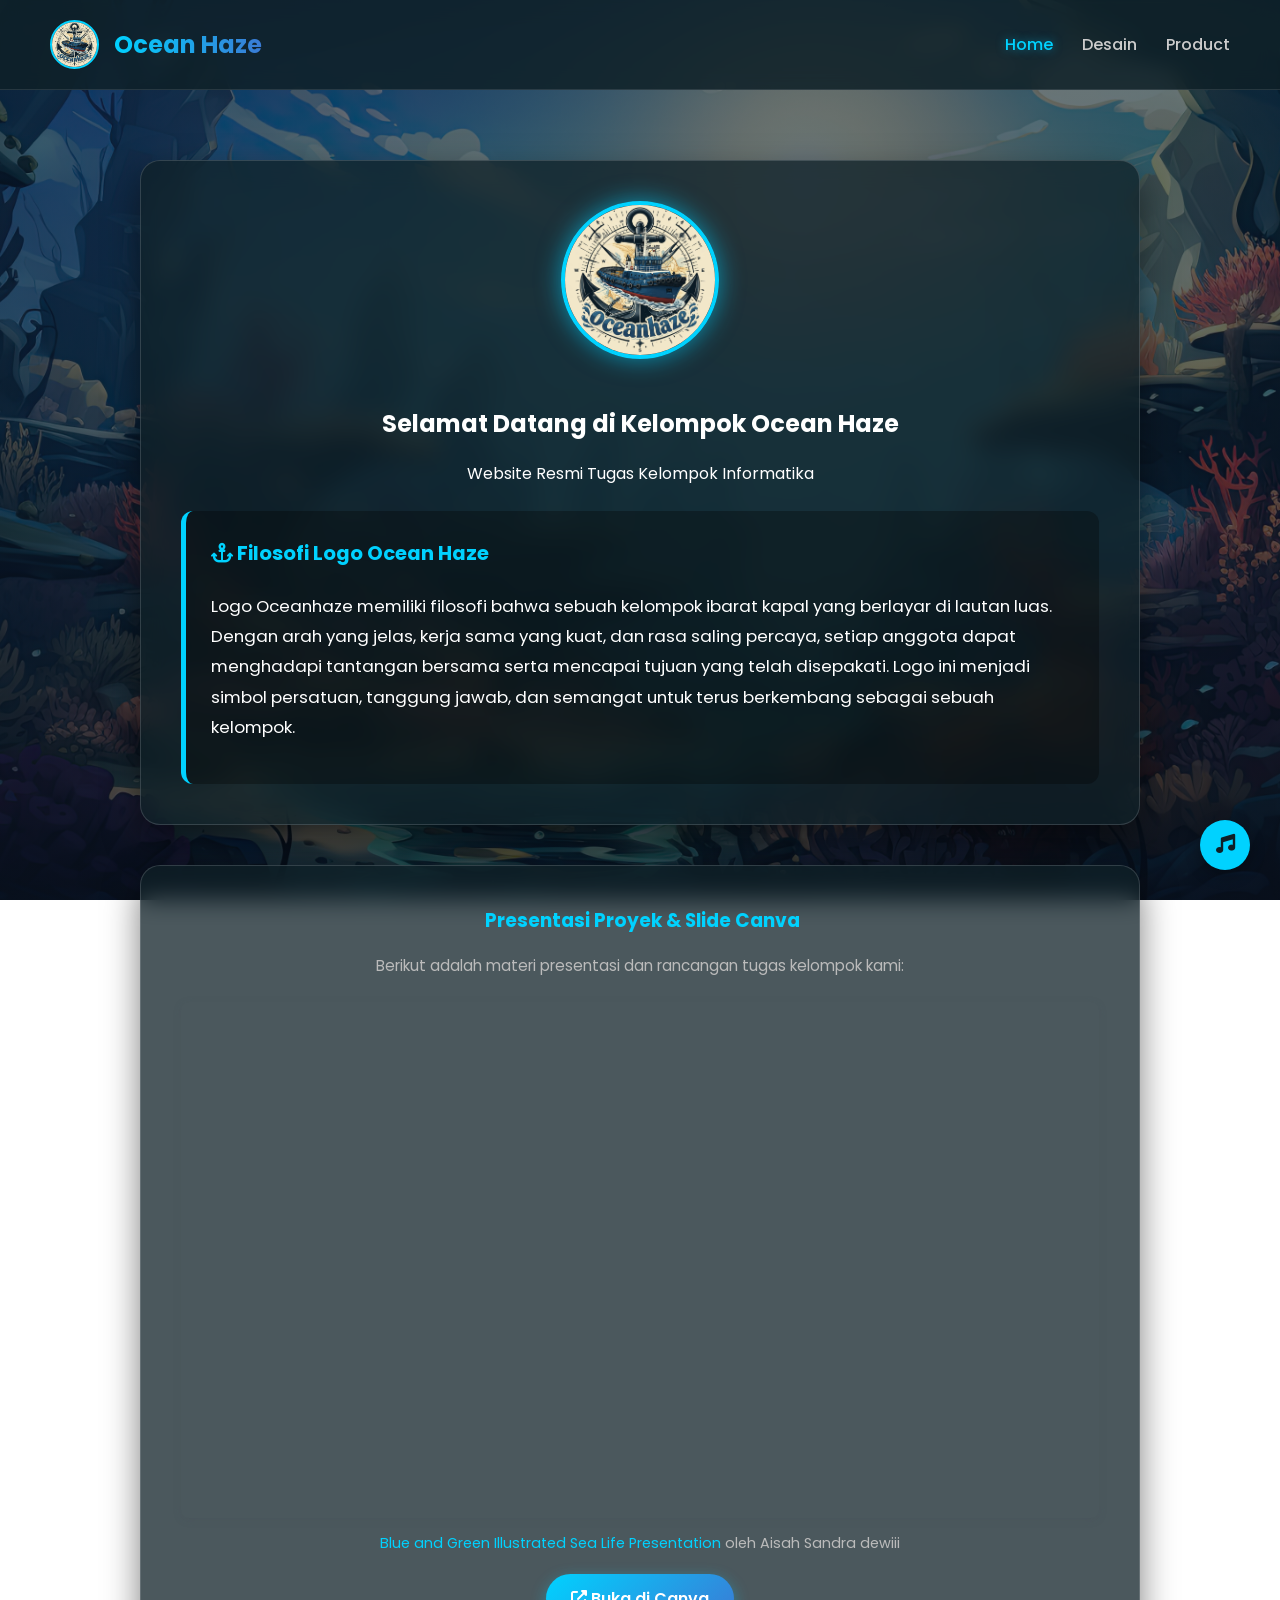
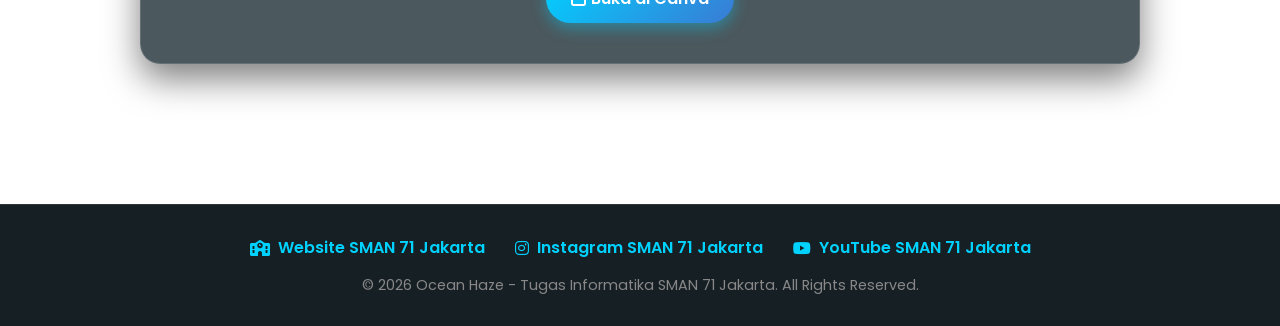
==== commit 320ead03: "Update index.html Ganti nama Dewi jadi dewiii" ====
--- a/index.html
+++ b/index.html
@@ -289,7 +289,7 @@
             </div>
 
             <div class="canva-credits">
-                <a href="https://www.canva.com/design/DAHXHnWVljQ/9hbPjhx41VE2E7U8H_aywQ/view?utm_content=DAHXHnWVljQ&amp;utm_campaign=designshare&amp;utm_medium=embeds&amp;utm_source=link" target="_blank" rel="noopener">Blue and Green Illustrated Sea Life Presentation</a> oleh Aisah Sandra Dewi
+                <a href="https://www.canva.com/design/DAHXHnWVljQ/9hbPjhx41VE2E7U8H_aywQ/view?utm_content=DAHXHnWVljQ&amp;utm_campaign=designshare&amp;utm_medium=embeds&amp;utm_source=link" target="_blank" rel="noopener">Blue and Green Illustrated Sea Life Presentation</a> oleh Aisah Sandra dewiii
             </div>
 
             <a href="https://canva.link/8p2ozuhrlakd3a4" target="_blank" rel="noopener" class="tombol">
